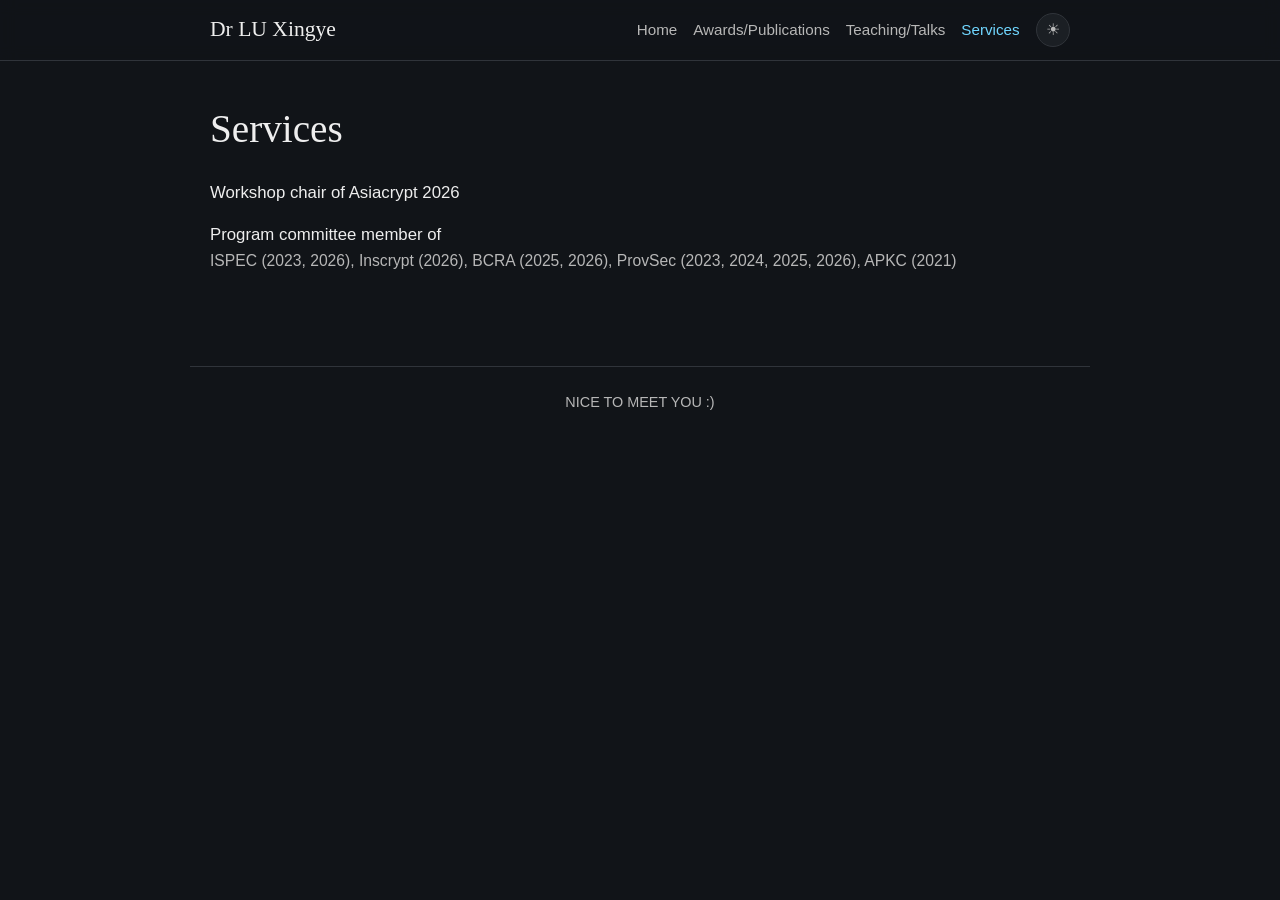
==== services.html @ 7e98892c "great I changed" ====
<!DOCTYPE html>
<html lang="en">
<head>
	<meta charset="utf-8" />
	<meta name="viewport" content="width=device-width, initial-scale=1" />
	<title>Services | Xingye Lu</title>
	<script>
		(function () {
			try {
				var storedTheme = localStorage.getItem("theme");
				document.documentElement.dataset.theme = storedTheme || "dark";
			} catch (error) {
				document.documentElement.dataset.theme = "dark";
			}
		})();
	</script>
	<link rel="stylesheet" href="assets/css/site.css" />
</head>
<body>
	<header class="site-header">
		<nav class="navbar" aria-label="Primary navigation">
			<a class="brand" href="index.html">Dr LU Xingye</a>
			<div class="nav-actions">
				<div class="nav-links">
					<a href="index.html">Home</a>
					<a href="awards-publications.html">Awards/Publications</a>
					<a href="teaching-talks.html">Teaching/Talks</a>
					<a class="active" href="services.html">Services</a>
				</div>
				<button class="theme-toggle" type="button" aria-label="Switch to dark mode" aria-pressed="false">
					<span class="moon-icon" aria-hidden="true">☾</span>
					<span class="sun-icon" aria-hidden="true">☀</span>
				</button>
			</div>
		</nav>
	</header>

	<main>
		<h1 class="page-title">Services</h1>

		<section id="Services">
			<ul class="entry-list">
				<li class="entry">
					<h3>Workshop chair of Asiacrypt 2026</h3>
				</li>
				<li class="entry">
					<h3>Program committee member of</h3>
					<p>ISPEC (2023, 2026), Inscrypt (2026), BCRA (2025, 2026), ProvSec (2023, 2024, 2025, 2026), APKC (2021)</p>
				</li>
			</ul>
		</section>
	</main>

	<footer class="footer">NICE TO MEET YOU :)</footer>
	<script src="assets/js/theme.js"></script>
</body>
</html>
---- assets/css/site.css ----
:root {
	color-scheme: light;
	--accent: #2698ba;
	--accent-dark: #1b6f8a;
	--text: #222222;
	--muted: #666666;
	--border: #e5e5e5;
	--surface: #ffffff;
	--page: #fdfdfd;
	--header-bg: rgba(255, 255, 255, 0.96);
	--max-width: 900px;
}

:root[data-theme="dark"] {
	color-scheme: dark;
	--accent: #70d6ff;
	--accent-dark: #a8e8ff;
	--text: #eeeeee;
	--muted: #b7b7b7;
	--border: #30343a;
	--surface: #1b1f24;
	--page: #111418;
	--header-bg: rgba(17, 20, 24, 0.96);
}

* {
	box-sizing: border-box;
}

html {
	scroll-behavior: smooth;
}

body {
	margin: 0;
	background: var(--page);
	color: var(--text);
	font-family: -apple-system, BlinkMacSystemFont, "Segoe UI", Roboto, Helvetica, Arial, sans-serif;
	font-size: 17px;
	line-height: 1.65;
	transition: background 0.2s ease, color 0.2s ease;
}

a {
	color: var(--accent);
	text-decoration: none;
	transition: color 0.18s ease, border-color 0.18s ease;
}

a:hover {
	color: var(--accent-dark);
	text-decoration: underline;
}

.site-header {
	position: sticky;
	top: 0;
	z-index: 10;
	background: var(--header-bg);
	border-bottom: 1px solid var(--border);
	backdrop-filter: blur(8px);
}

.navbar {
	max-width: var(--max-width);
	margin: 0 auto;
	padding: 0.75rem 1.25rem;
	display: flex;
	align-items: center;
	justify-content: space-between;
	gap: 1.5rem;
}

.brand {
	color: var(--text);
	font-family: Georgia, "Times New Roman", serif;
	font-size: 1.35rem;
	font-weight: 500;
	white-space: nowrap;
}

.nav-actions {
	display: flex;
	align-items: center;
	gap: 1rem;
	margin-left: auto;
}

.nav-links {
	display: flex;
	align-items: center;
	justify-content: flex-end;
	gap: 1rem;
	flex-wrap: wrap;
	font-size: 0.95rem;
}

.nav-links a {
	color: var(--muted);
}

.nav-links a:hover,
.nav-links a.active {
	color: var(--accent);
	text-decoration: none;
}

.theme-toggle {
	width: 2.15rem;
	height: 2.15rem;
	display: inline-flex;
	align-items: center;
	justify-content: center;
	border: 1px solid var(--border);
	border-radius: 50%;
	background: var(--surface);
	color: var(--muted);
	cursor: pointer;
	font-size: 1rem;
	line-height: 1;
	transition: border-color 0.18s ease, color 0.18s ease, background 0.18s ease;
}

.theme-toggle:hover {
	border-color: var(--accent);
	color: var(--accent);
}

.theme-toggle .moon-icon {
	display: inline;
}

.theme-toggle .sun-icon {
	display: none;
}

:root[data-theme="dark"] .theme-toggle .moon-icon {
	display: none;
}

:root[data-theme="dark"] .theme-toggle .sun-icon {
	display: inline;
}

main {
	max-width: var(--max-width);
	margin: 0 auto;
	padding: 2.75rem 1.25rem 3rem;
}

.intro {
	display: grid;
	grid-template-columns: 1fr 215px;
	gap: 2.5rem;
	align-items: start;
	margin-bottom: 2.5rem;
}

.intro h1,
.page-title {
	margin: 0 0 0.25rem;
	font-family: Georgia, "Times New Roman", serif;
	font-size: 2.45rem;
	font-weight: 500;
	line-height: 1.2;
}

.page-title {
	margin-bottom: 1.75rem;
}

.role {
	margin: 0 0 1.4rem;
	color: var(--muted);
	font-size: 1.05rem;
}

.portrait {
	width: 215px;
	aspect-ratio: 1;
	border-radius: 50%;
	object-fit: cover;
	border: 1px solid var(--border);
	box-shadow: 0 2px 10px rgba(0, 0, 0, 0.06);
}

.social-links {
	display: flex;
	gap: 0.85rem;
	margin-top: 1.1rem;
}

.social-links a {
	width: 2rem;
	height: 2rem;
	display: inline-flex;
	align-items: center;
	justify-content: center;
	border: 1px solid var(--border);
	border-radius: 50%;
	background: var(--surface);
}

.social-links a:hover {
	border-color: var(--accent);
}

.social-links img {
	width: 1.15rem;
	height: 1.15rem;
	display: block;
}

:root[data-theme="dark"] .social-links img {
	filter: invert(1) grayscale(1) brightness(1.35);
}

.inline-contact {
	margin-top: 1.25rem;
	color: var(--muted);
	font-size: 0.98rem;
}

.inline-contact p {
	margin-bottom: 0.35rem;
}

.inline-contact strong {
	color: var(--text);
	font-weight: 600;
}

section {
	padding: 1.7rem 0;
	border-top: 1px solid var(--border);
	scroll-margin-top: 4.5rem;
}

section:first-of-type {
	border-top: 0;
	padding-top: 0;
}

h2 {
	margin: 0 0 1rem;
	font-family: Georgia, "Times New Roman", serif;
	font-size: 1.7rem;
	font-weight: 500;
	line-height: 1.25;
}

h3 {
	margin: 0;
	font-size: 1.05rem;
	font-weight: 500;
	line-height: 1.5;
}

p {
	margin: 0 0 1rem;
}

ul {
	margin: 0.8rem 0 0;
	padding-left: 1.35rem;
}

li {
	margin-bottom: 0.85rem;
}

.research-interests li {
	margin-bottom: 0.25rem;
}

.entry-list {
	list-style: none;
	margin: 0;
	padding: 0;
}

.entry {
	margin: 0 0 1.05rem;
	padding: 0;
}

.entry p {
	margin: 0.15rem 0 0;
	color: var(--muted);
	font-size: 0.98rem;
	line-height: 1.55;
}

.note {
	color: var(--muted);
	font-size: 0.98rem;
}

.footer {
	max-width: var(--max-width);
	margin: 0 auto;
	padding: 1.5rem 1.25rem 2.25rem;
	border-top: 1px solid var(--border);
	color: var(--muted);
	font-size: 0.9rem;
	text-align: center;
}

@media (max-width: 760px) {
	body {
		font-size: 16px;
	}

	.navbar {
		align-items: flex-start;
		flex-direction: column;
		gap: 0.55rem;
	}

	.nav-actions {
		width: 100%;
		align-items: flex-start;
		justify-content: space-between;
		margin-left: 0;
	}

	.nav-links {
		justify-content: flex-start;
		gap: 0.7rem 0.95rem;
	}

	main {
		padding-top: 1.75rem;
	}

	.intro {
		display: flex;
		flex-direction: column-reverse;
		gap: 1.35rem;
	}

	.intro h1,
	.page-title {
		font-size: 2.1rem;
	}

	.portrait {
		width: 155px;
	}
}
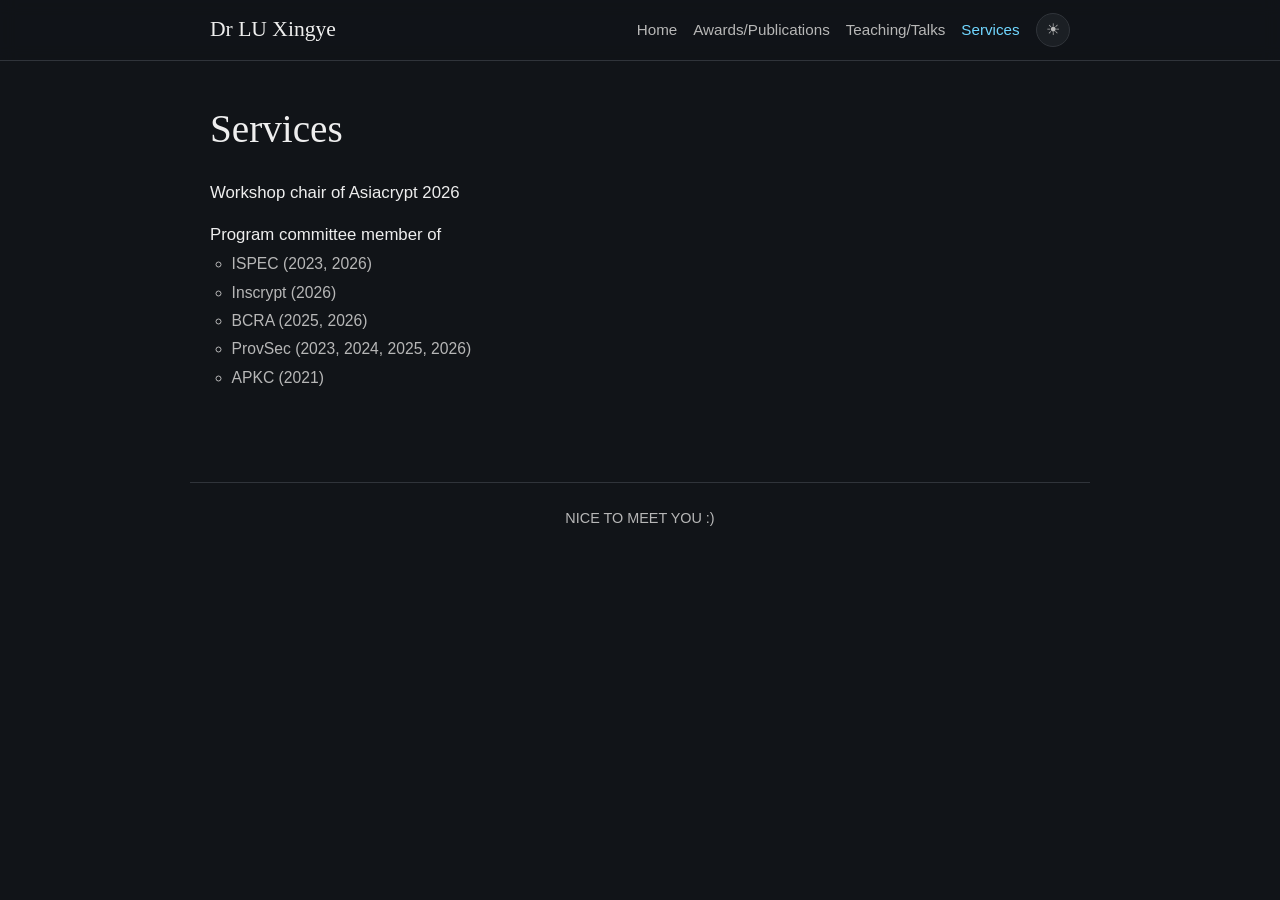
==== commit e6c26ca5: "change change" ====
--- a/services.html
+++ b/services.html
@@ -45,7 +45,13 @@
 				</li>
 				<li class="entry">
 					<h3>Program committee member of</h3>
-					<p>ISPEC (2023, 2026), Inscrypt (2026), BCRA (2025, 2026), ProvSec (2023, 2024, 2025, 2026), APKC (2021)</p>
+					<ul class="service-list">
+						<li>ISPEC (2023, 2026)</li>
+						<li>Inscrypt (2026)</li>
+						<li>BCRA (2025, 2026)</li>
+						<li>ProvSec (2023, 2024, 2025, 2026)</li>
+						<li>APKC (2021)</li>
+					</ul>
 				</li>
 			</ul>
 		</section>
--- a/assets/css/site.css
+++ b/assets/css/site.css
@@ -175,6 +175,12 @@
 	font-size: 1.05rem;
 }
 
+.intro p:not(.role) {
+	text-align: justify;
+	text-justify: inter-word;
+	hyphens: auto;
+}
+
 .portrait {
 	width: 215px;
 	aspect-ratio: 1;
@@ -184,10 +190,17 @@
 	box-shadow: 0 2px 10px rgba(0, 0, 0, 0.06);
 }
 
+.portrait-panel {
+	display: flex;
+	flex-direction: column;
+	align-items: center;
+}
+
 .social-links {
 	display: flex;
 	gap: 0.85rem;
 	margin-top: 1.1rem;
+	justify-content: center;
 }
 
 .social-links a {
@@ -291,6 +304,17 @@
 	line-height: 1.55;
 }
 
+.service-list {
+	margin-top: 0.35rem;
+	color: var(--muted);
+	font-size: 0.98rem;
+	line-height: 1.55;
+}
+
+.service-list li {
+	margin-bottom: 0.25rem;
+}
+
 .note {
 	color: var(--muted);
 	font-size: 0.98rem;
